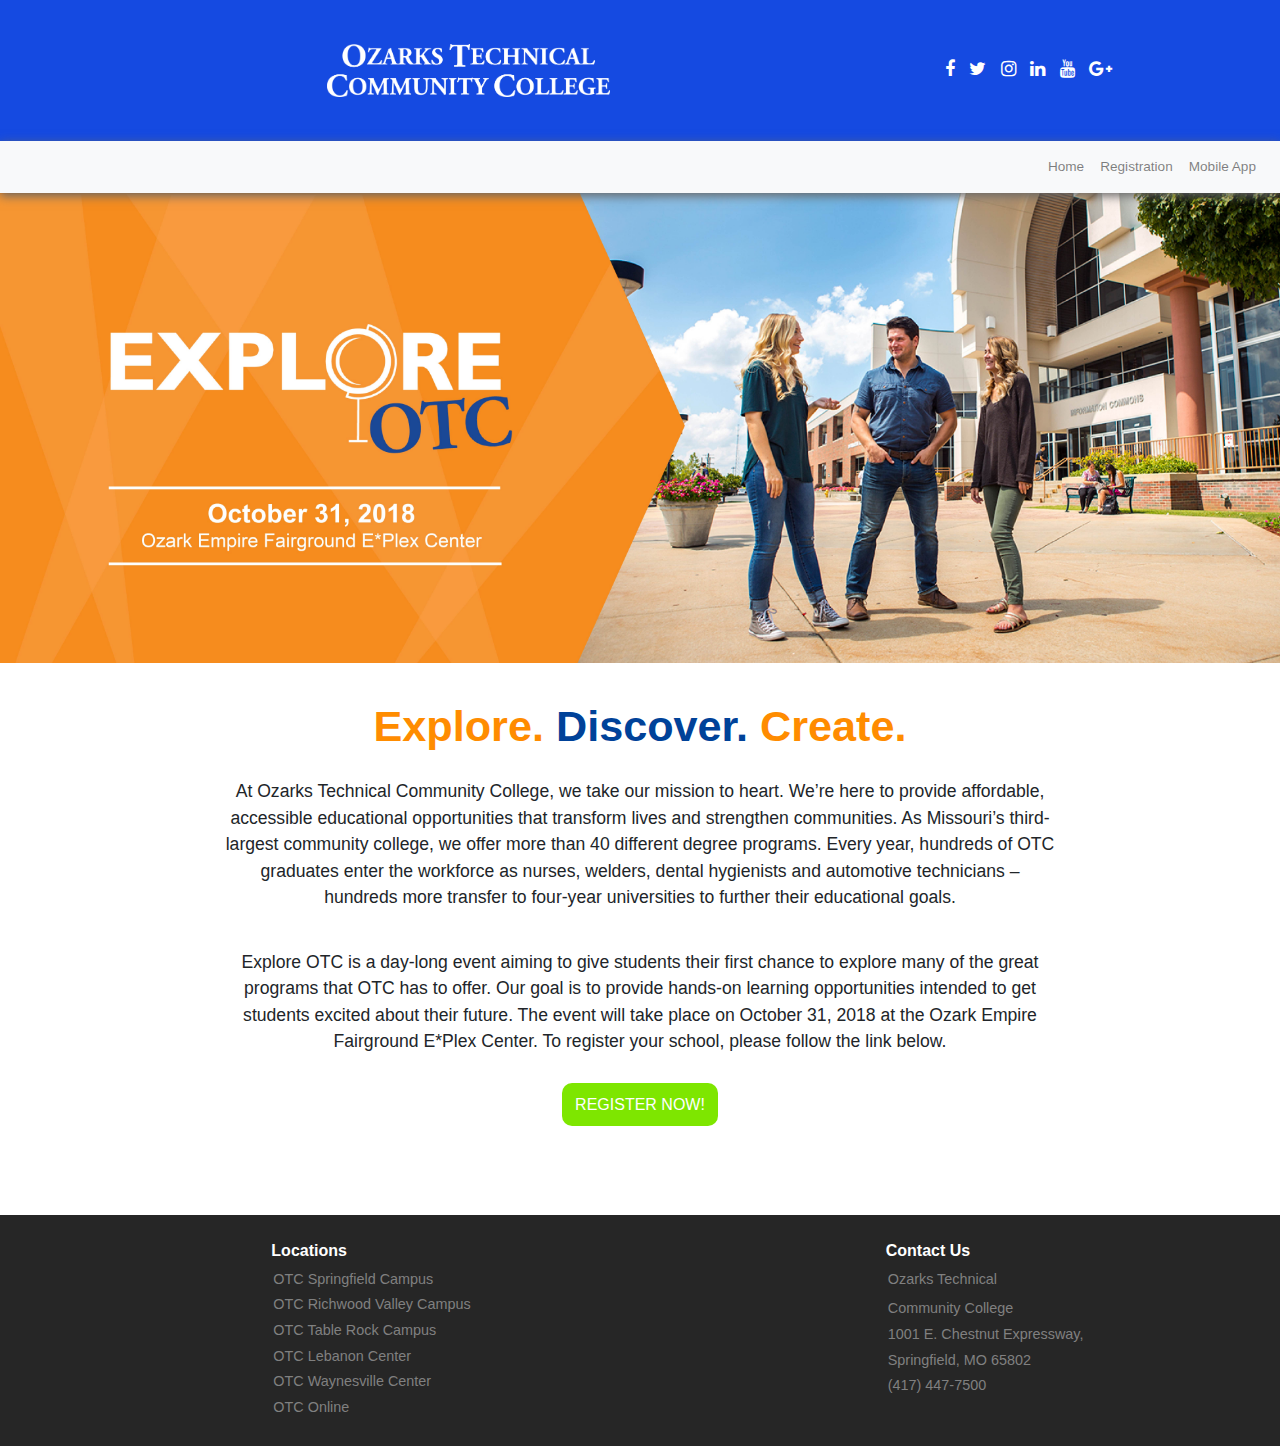
==== index.html @ 5dc29551 "Homepage" ====
<!DOCTYPE html>
<html>
  <head>
    <meta charset="UTF-8">
    <meta name="viewport" content="width=device-width, initial-scale=1.0">
    <title>Explore OTC</title>
    <link rel="stylesheet" href="https://maxcdn.bootstrapcdn.com/bootstrap/4.0.0/css/bootstrap.min.css" integrity="sha384-Gn5384xqQ1aoWXA+058RXPxPg6fy4IWvTNh0E263XmFcJlSAwiGgFAW/dAiS6JXm" crossorigin="anonymous">  
    <link rel="stylesheet" href="https://cdnjs.cloudflare.com/ajax/libs/font-awesome/4.7.0/css/font-awesome.min.css">
    <link rel="stylesheet" href="Styles/IndexStyles.css" type="text/css">
  </head>
  <body>
    <header>
      <img class="wordmark" src="Images/OTC-Wordmark-White.png" width="345px" alt="OTC Wordmark">
      <div id="socialMedia">
        <span><a href="https://www.facebook.com/ozarkstech" target="_blank"><i class="fa fa-facebook" style="font-size:18px"></i></a></span>
        <span><a href="https://twitter.com/otcedu" target="_blank"><i class="fa fa-twitter" style="font-size:18px"></i></a></span>
        <span><a href="https://www.instagram.com/ozarkstech/" target="_blank"><i class="fa fa-instagram" style="font-size:18px"></i></a></span>
        <span><a href="https://www.linkedin.com/school/ozarks-technical-community-college/" target="_blank"><i class="fa fa-linkedin" style="font-size:18px"></i></a></span>
        <span><a href="https://www.youtube.com/user/OTCvids" target="_blank"><i class="fa fa-youtube" style="font-size:18px"></i></a></span>
        <span><a href="https://plus.google.com/+otcedu" target="_blank"><i class="fa fa-google-plus" style="font-size:18px"></i></a></span>
        </div>
    </header>
      </body>
        <nav class="navbar navbar-expand-md bg-light navbar-light">
        
          <!-- Toggler/collapsibe Button -->
          <button class="navbar-toggler" type="button" data-toggle="collapse" data-target="#collapsibleNavbar">
            <span class="navbar-toggler-icon"></span>
          </button>
        
          <!-- Navbar links -->
          <div class="collapse navbar-collapse justify-content-end" id="collapsibleNavbar">
            <ul class="navbar-nav">
              <li class="nav-item">
                <a class="nav-link" href="index.html">Home</a>
              </li>
              <li class="nav-item">
                <a class="nav-link" href="registration.html">Registration</a>
              </li>
              <li class="nav-item">
                <a class="nav-link" href="app.html">Mobile App</a>
              </li> 
            </ul>
          </div> 
        </nav>
        
        <div class="divImg">
            <img class="mainImage" src="Images/OTC_Header.jpg" alt="Picture of OTC Campus and Students">
            <img class="phoneImage" src="Images/OTC_Header_Mobile.jpg" alt="Picture of OTC Campus and Students">                    
        </div>
        <div class="info">
          <h3>Explore. <span>Discover.</span> Create.</h3>
          <p>At Ozarks Technical Community College, we take our mission to heart. We’re here to provide affordable, accessible educational opportunities that transform lives and strengthen communities.
            As Missouri’s third-largest community college, we offer more than 40 different degree programs. Every year, hundreds of OTC graduates enter the workforce as nurses, welders, dental hygienists and 
            automotive technicians – hundreds more transfer to four-year universities to further their educational goals.</p>
          <p>Explore OTC is a day-long event aiming to give students their first chance to explore many of the great programs that OTC has to offer. Our goal is to provide hands-on learning opportunities
            intended to get students excited about their future. The event will take place on October 31, 2018 at the Ozark Empire Fairground E*Plex Center. To register your school,
            please follow the link below.
          </p>
          <a id="registerBtn" href="registration.html">REGISTER NOW!</a>
        </div>
        <footer>
          <div class="row">
          <div class="col-sm-6">
              <h6>Locations</h6>
              <p><a href="https://springfield.otc.edu/" target="_blank">OTC Springfield Campus</a></p>
              <p><a href="https://richwoodvalley.otc.edu/" target="_blank">OTC Richwood Valley Campus</a></p>
              <p><a href="https://tablerock.otc.edu/" target="_blank">OTC Table Rock Campus</a></p>
              <p><a href="https://lebanon.otc.edu/" target="_blank">OTC Lebanon Center</a></p>
              <p><a href="https://waynesville.otc.edu/" target="_blank">OTC Waynesville Center</a></p>
              <p><a href="https://online.otc.edu/" target="_blank">OTC Online</a></p>
          </div>
          <div class="col-sm-6">
            <h6>Contact Us</h6>
            <p>Ozarks Technical <p>
            <p>Community College</p>
            <p>1001 E. Chestnut Expressway,</p>
            <p>Springfield, MO 65802</p>
            <p>(417) 447-7500</p>
            </div>
            </div>
        </footer>
        <script src="https://code.jquery.com/jquery-3.2.1.slim.min.js" integrity="sha384-KJ3o2DKtIkvYIK3UENzmM7KCkRr/rE9/Qpg6aAZGJwFDMVNA/GpGFF93hXpG5KkN" crossorigin="anonymous"></script>
        <script src="https://cdnjs.cloudflare.com/ajax/libs/popper.js/1.12.9/umd/popper.min.js" integrity="sha384-ApNbgh9B+Y1QKtv3Rn7W3mgPxhU9K/ScQsAP7hUibX39j7fakFPskvXusvfa0b4Q" crossorigin="anonymous"></script>
        <script src="https://maxcdn.bootstrapcdn.com/bootstrap/4.0.0/js/bootstrap.min.js" integrity="sha384-JZR6Spejh4U02d8jOt6vLEHfe/JQGiRRSQQxSfFWpi1MquVdAyjUar5+76PVCmYl" crossorigin="anonymous"></script>
  </body>
</html
---- Styles/IndexStyles.css ----
body, html{
    margin: 0;
    padding: 0;
    height: 100%;
    /*font-family: Arial, Helvetica, sans-serif;*/
}

.row{
    margin: 0;
    padding: 0;
}

.mainImage{
    width: 100%;
    height: auto;
}

.phoneImage{
    width: 100%;
    height: auto;
    display: none;
}

.logo{
    position: absolute;
    margin: 7% ;
    z-index: 1;
}

.navbar{
    background-color:  #e6e6e6;
    border: none;
    margin: 0;
    box-shadow: 0 3px 10px #666666;
}

.navbar a{
    color: #666666;
    font-size: 85%;
}


header{
    background-color: #154ae1;
}

header img{
    margin-left: 23%;
    padding: 1.5%;
}

i{
    color: #ffffff;
    padding: 0 5px 0 5px;
}

#socialMedia{
    display: inline;
    margin-left: 30%;
}

.info{
    width: 100%;
    text-align: center;
    min-height: 50%;
    margin-bottom: 5%;
}

.info h3{
    font-weight: bold;
    margin-top: 3%;
    margin-bottom: 2%;
    color: #FF8C00;
}

span{
    color: #004299;
}

.info p{
    width: 65%;
    margin: auto;
    margin-bottom: 3%;
    font-size: 110%;
}

.info h3{
    font-size: 270%;
}

#registerBtn{
    background-color: #7ee600;
    color: white;
    padding: 1%;
    border-radius: 10px;
}

footer{
    width: 100%;
    background-color:  #262626;
    padding: 2%;
    text-align: center;
}

.contact{
    text-align: left;
}

.col-sm-6{
    padding-left: 20%;
}

footer h6{
    font-weight: bold;
    color: #ffffff;
    margin-bottom: 2%;
    text-align: left;
}

footer p{
    font-size: 90%;
    color: #808080;
    margin: 0;
    text-align: left;
    padding: 2px;
}

footer a{
    color: #808080;
   
}

footer a:hover{
    color: #ffffff;
    text-decoration: none;
    
}


@media(max-width: 1370px){
    .wordmark{width: 320px;}
    header{padding: 2%;}
    #socialMedia{margin-left: 25%;}
}

@media(max-width: 1240px){
    .logo{width: 470px;}
}

@media(max-width: 1140px){
    #socialMedia{margin-left: 20%;}
}

@media(max-width: 1000px){
    #socialMedia{margin-left: 15%;}
    .wordmark{width: 280px;}
}

@media(max-width: 850px){
    .wordmark{margin-left: 10%;}
    .info h3{font-size: 250%;}
}

@media(max-width: 700px){
    .wordmark{margin-left: 5%;}
    #socialMedia{display: none;}
    .mainImage{display: none;}
    .phoneImage{display: initial;}
}

@media(max-width:590px){
    .wordmark{width: 260px;}
}

@media(max-width: 450px){
    .wordmark{width: 240px;}
    .info h3{font-size: 220%;}
}
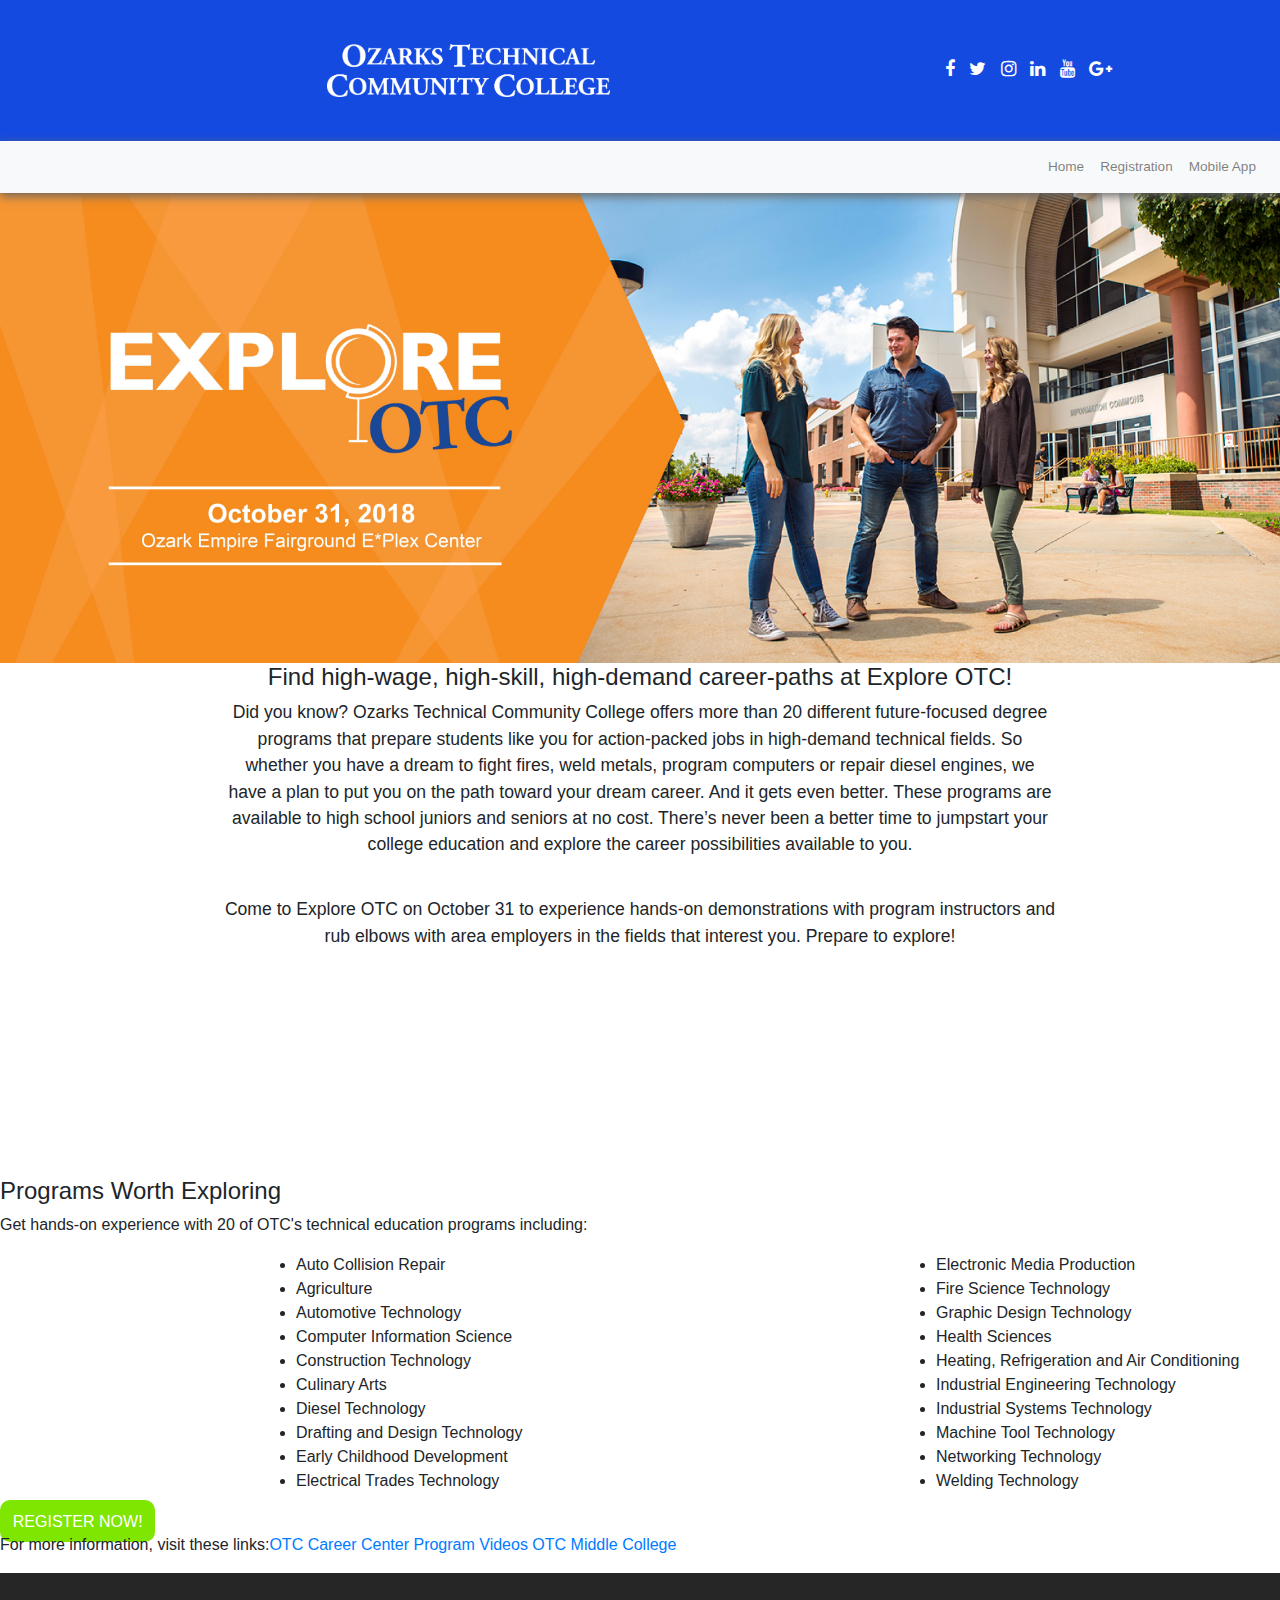
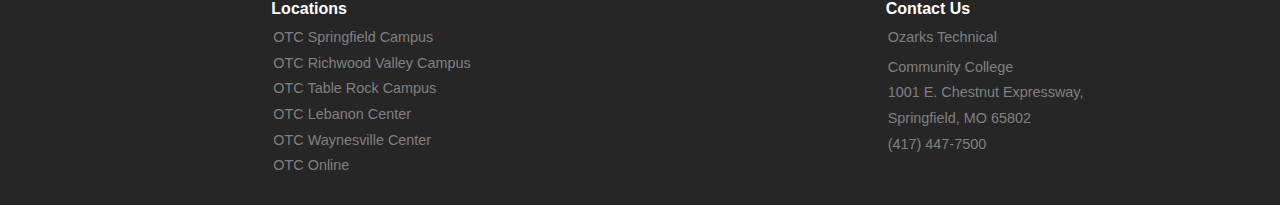
==== commit 013e17a7: "Add files via upload" ====
--- a/index.html
+++ b/index.html
@@ -43,22 +43,62 @@
             </ul>
           </div> 
         </nav>
-        
         <div class="divImg">
             <img class="mainImage" src="Images/OTC_Header.jpg" alt="Picture of OTC Campus and Students">
             <img class="phoneImage" src="Images/OTC_Header_Mobile.jpg" alt="Picture of OTC Campus and Students">                    
         </div>
         <div class="info">
-          <h3>Explore. <span>Discover.</span> Create.</h3>
-          <p>At Ozarks Technical Community College, we take our mission to heart. We’re here to provide affordable, accessible educational opportunities that transform lives and strengthen communities.
-            As Missouri’s third-largest community college, we offer more than 40 different degree programs. Every year, hundreds of OTC graduates enter the workforce as nurses, welders, dental hygienists and 
-            automotive technicians – hundreds more transfer to four-year universities to further their educational goals.</p>
-          <p>Explore OTC is a day-long event aiming to give students their first chance to explore many of the great programs that OTC has to offer. Our goal is to provide hands-on learning opportunities
-            intended to get students excited about their future. The event will take place on October 31, 2018 at the Ozark Empire Fairground E*Plex Center. To register your school,
-            please follow the link below.
+            <h4>Find high-wage, high-skill, high-demand career-paths at Explore OTC!</h4>
+          <p>Did you know? Ozarks Technical Community College offers more than 20 different future-focused degree programs that prepare students like you for action-packed jobs in high-demand technical fields. 
+            So whether you have a dream to fight fires, weld metals, program computers or repair diesel engines, we have a plan to put you on the path toward your dream career. And it gets even better. These programs are available to high school juniors and seniors at no cost. 
+            There’s never been a better time to jumpstart your college education and explore the career possibilities available to you.</p>
+          <p>Come to Explore OTC on October 31 to experience hands-on demonstrations with program instructors and rub elbows with area employers in the fields that interest you. Prepare to explore!
           </p>
-          <a id="registerBtn" href="registration.html">REGISTER NOW!</a>
         </div>
+        <h4 id="programsHeader">Programs Worth Exploring</h4>
+        <p id="programsSubHeader">Get hands-on experience with 20 of OTC's technical education programs including:</p>
+        <div class="row">
+          <div class="col-sm-6" id="program1">
+              <ul>
+                  <li>Auto Collision Repair</li>
+                  <li>Agriculture</li>
+                  <li>Automotive Technology</li>
+                  <li>Computer Information Science</li>
+                  <li>Construction Technology</li>
+                  <li>Culinary Arts</li>
+                  <li>Diesel Technology</li>
+                  <li>Drafting and Design Technology</li>
+                  <li>Early Childhood Development</li>
+                  <li>Electrical Trades Technology</li>            
+                </ul>
+          </div>
+          <div class="col-sm-6" id="program2">
+              <ul>
+                  <li>Electronic Media Production</li>
+                  <li>Fire Science Technology</li> 
+                  <li>Graphic Design Technology</li>
+                  <li>Health Sciences</li>
+                  <li>Heating, Refrigeration and Air Conditioning</li>
+                  <li>Industrial Engineering Technology</li>
+                  <li>Industrial Systems Technology</li>
+                  <li>Machine Tool Technology</li>
+                  <li>Networking Technology</li>
+                  <li>Welding Technology</li>
+                </ul>
+          </div>
+          
+         </div>
+         <div id="forBtn"> 
+         <a id="registerBtn" href="registration.html">REGISTER NOW!</a>
+         </div>
+         <div class="row" id="linksDiv">
+           <p id="linksP">For more information, visit these links:</p>
+           <div id="links">
+           <a href="https://academics.otc.edu/careercenter/" target="_blank">OTC Career Center</a>
+           <a href="https://academics.otc.edu/careercenter/technical-education-programs-for-high-school-students/" target="_blank">Program Videos</a>
+           <a href="https://academics.otc.edu/middlecollege/" target="_blank">OTC Middle College</a>
+           </div>
+           </div>
         <footer>
           <div class="row">
           <div class="col-sm-6">
--- a/Styles/IndexStyles.css
+++ b/Styles/IndexStyles.css
@@ -3,7 +3,7 @@
     margin: 0;
     padding: 0;
     height: 100%;
-    /*font-family: Arial, Helvetica, sans-serif;*/
+    font-family: Arial, Helvetica, sans-serif;
 }
 
 .row{
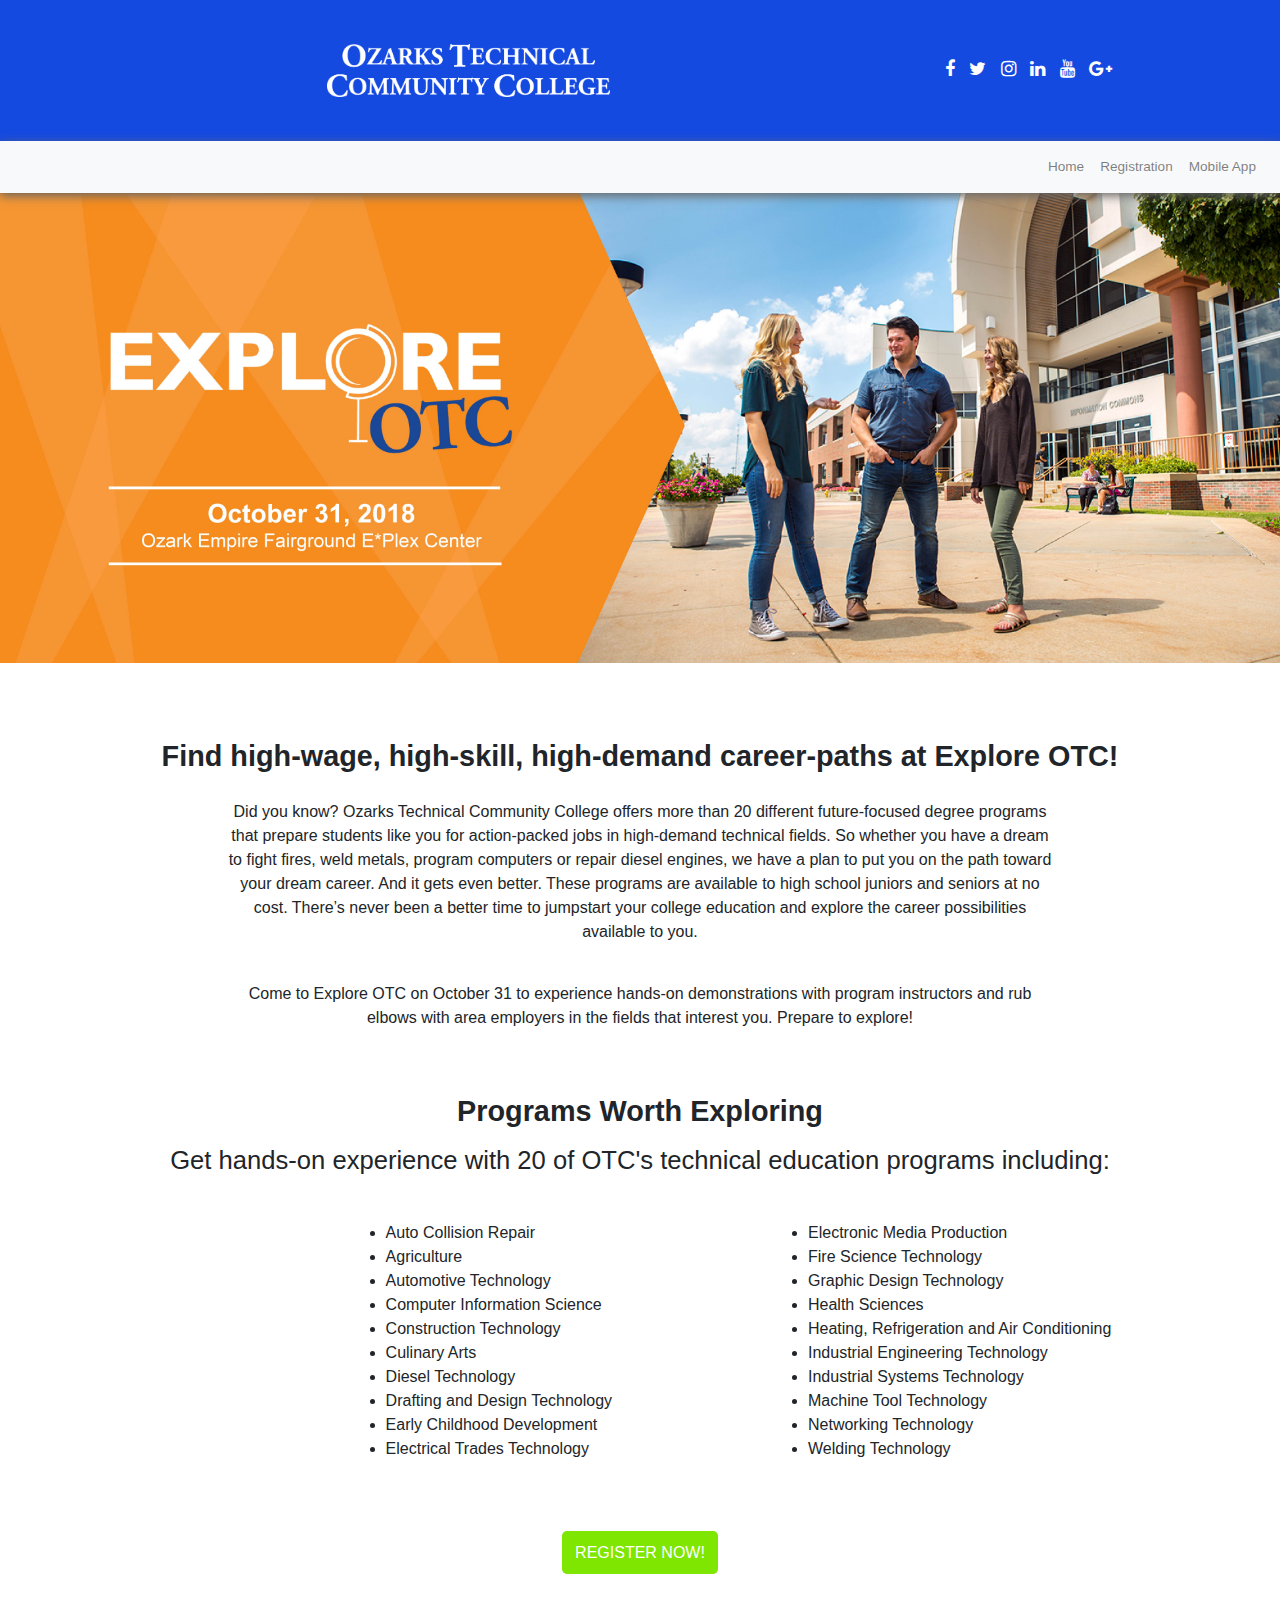
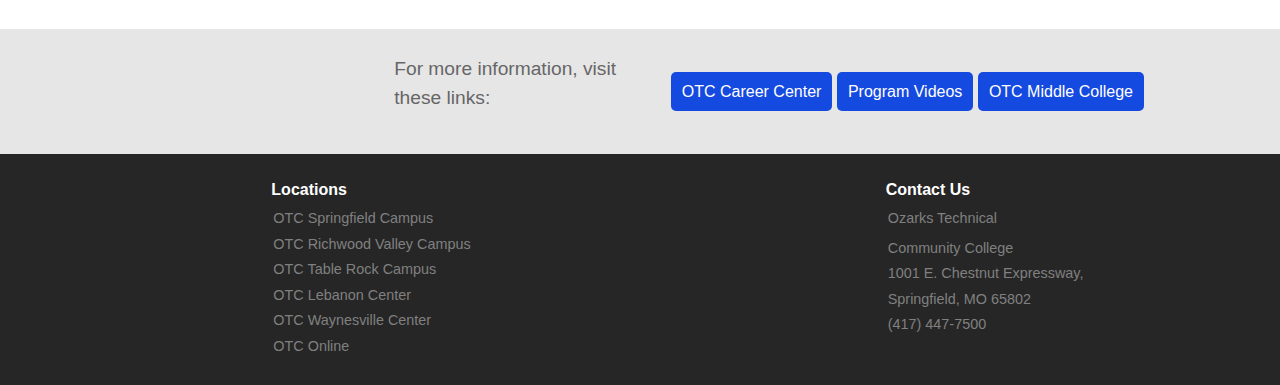
==== commit 12729f30: "Contains favicon" ====
--- a/index.html
+++ b/index.html
@@ -7,6 +7,7 @@
     <link rel="stylesheet" href="https://maxcdn.bootstrapcdn.com/bootstrap/4.0.0/css/bootstrap.min.css" integrity="sha384-Gn5384xqQ1aoWXA+058RXPxPg6fy4IWvTNh0E263XmFcJlSAwiGgFAW/dAiS6JXm" crossorigin="anonymous">  
     <link rel="stylesheet" href="https://cdnjs.cloudflare.com/ajax/libs/font-awesome/4.7.0/css/font-awesome.min.css">
     <link rel="stylesheet" href="Styles/IndexStyles.css" type="text/css">
+    <link rel="icon" href="Images/OTC_webicon.jpg" type="image/gif" sizes="16x16">
   </head>
   <body>
     <header>
@@ -86,7 +87,6 @@
                   <li>Welding Technology</li>
                 </ul>
           </div>
-          
          </div>
          <div id="forBtn"> 
          <a id="registerBtn" href="registration.html">REGISTER NOW!</a>
--- a/Styles/IndexStyles.css
+++ b/Styles/IndexStyles.css
@@ -63,37 +63,64 @@
 .info{
     width: 100%;
     text-align: center;
-    min-height: 50%;
-    margin-bottom: 5%;
-}
-
-.info h3{
+}
+
+.info h4{
+    font-size: 180%;
+    margin-top: 6%;
+    margin-bottom: 2%;
     font-weight: bold;
-    margin-top: 3%;
-    margin-bottom: 2%;
-    color: #FF8C00;
-}
-
-span{
-    color: #004299;
-}
+}
+
 
 .info p{
     width: 65%;
     margin: auto;
     margin-bottom: 3%;
-    font-size: 110%;
-}
-
-.info h3{
-    font-size: 270%;
-}
+}
+
 
 #registerBtn{
     background-color: #7ee600;
     color: white;
     padding: 1%;
-    border-radius: 10px;
+    border-radius: 5px;
+    text-align: center;
+}
+
+#forBtn{
+    text-align: center;
+    margin-bottom: 5%;
+    margin-top: 5%;
+}
+
+#linksDiv{
+    background-color: #e6e6e6;
+    color: #666666;
+    padding: 2%;
+}
+
+#links{
+    width: 45%;
+    margin: auto;
+}
+
+#links a{
+    background-color: #154ae1;
+    color: #ffffff;
+    padding: 2%;
+    border-radius: 5px;
+    text-decoration: none;
+}
+
+#links a:hover{
+    background-color: #b3b3b3;
+}
+
+#linksP{
+    width: 20%;
+    margin-left: 30%;
+    font-size: 120%;
 }
 
 footer{
@@ -109,6 +136,31 @@
 
 .col-sm-6{
     padding-left: 20%;
+}
+
+#program1{
+    padding-left:27%;
+}
+
+#program2{
+    padding-left: 10%;
+}
+
+#programsSubHeader{
+    font-size: 160%;
+    text-align: center;
+    padding-bottom: 2%;
+    
+}
+
+#programsHeader{
+    font-size: 180%;
+    font-weight: bold;
+    text-align: center;
+    margin-top: 5%;
+    margin: auto;
+    padding-top: 2%;
+    padding-bottom: 1%;
 }
 
 footer h6{
@@ -134,7 +186,6 @@
 footer a:hover{
     color: #ffffff;
     text-decoration: none;
-    
 }
 
 
@@ -150,16 +201,26 @@
 
 @media(max-width: 1140px){
     #socialMedia{margin-left: 20%;}
+    .info p{width: 75%;}
+    #program1{padding-left: 20%;}
+    #links{width: 100%; text-align: center; margin-top: 5%;}
+    #linksP{width: 100%; text-align: center; margin: 0;}
 }
 
 @media(max-width: 1000px){
     #socialMedia{margin-left: 15%;}
     .wordmark{width: 280px;}
+    #program1{padding-left: 15%;}
+    #program2{padding-left: 5%;}
 }
 
 @media(max-width: 850px){
     .wordmark{margin-left: 10%;}
-    .info h3{font-size: 250%;}
+    .info h4{font-size: 160%;}
+    #programsHeader{font-size: 160%;}
+    #programsSubHeader{font-size: 140%;}
+    #program1{padding-left: 10%;}
+    #program2{padding-left: 3%;}
 }
 
 @media(max-width: 700px){
@@ -171,10 +232,15 @@
 
 @media(max-width:590px){
     .wordmark{width: 260px;}
+    .info h4{font-size: 140%;}
+    #programsHeader{font-size: 140%;}
+    #programsSubHeader{font-size: 120%;}
+    #program1{padding-left: 0;}
+    #program2{padding-left: 0;}
+    #links a{display: block; margin-top: 1%; margin-bottom: 1%;}
 }
 
 @media(max-width: 450px){
     .wordmark{width: 240px;}
-    .info h3{font-size: 220%;}
-}
-
+}
+
